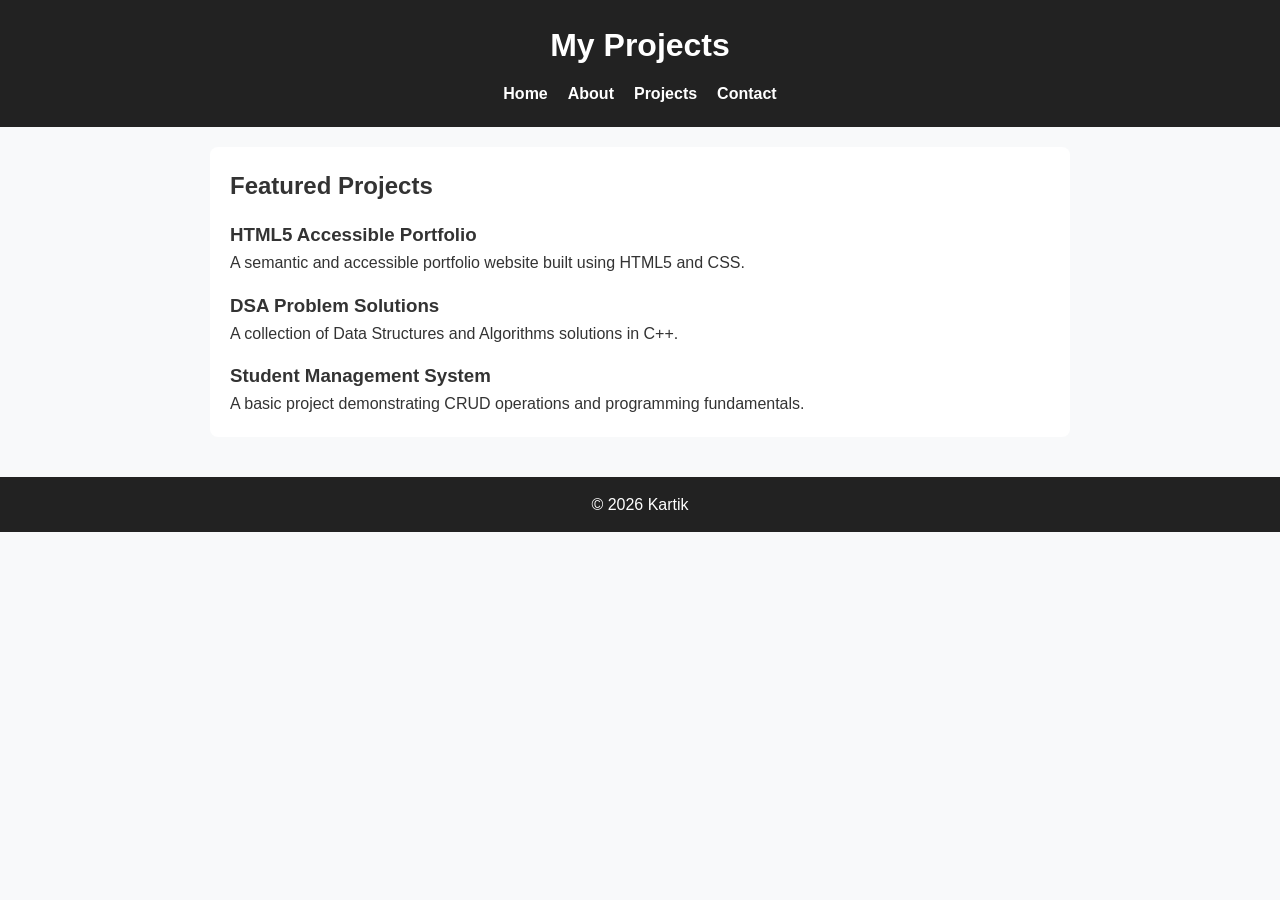
==== projects.html @ 1f8fbaab "Add files via upload" ====
<!DOCTYPE html>
<html lang="en">
<head>
    <meta charset="UTF-8">
    <meta name="viewport" content="width=device-width, initial-scale=1.0">
    <meta name="description" content="Projects by Kartik">
    <link rel="stylesheet" href="style.css">
    <title>Projects</title>
</head>
<body>

<header>
    <h1>My Projects</h1>

    <nav aria-label="Main Navigation">
        <ul>
            <li><a href="index.html">Home</a></li>
            <li><a href="about.html">About</a></li>
            <li><a href="projects.html">Projects</a></li>
            <li><a href="contact.html">Contact</a></li>
        </ul>
    </nav>
</header>

<main>

<section>
    <h2>Featured Projects</h2>

    <article>
        <h3>HTML5 Accessible Portfolio</h3>
        <p>A semantic and accessible portfolio website built using HTML5 and CSS.</p>
    </article>

    <article>
        <h3>DSA Problem Solutions</h3>
        <p>A collection of Data Structures and Algorithms solutions in C++.</p>
    </article>

    <article>
        <h3>Student Management System</h3>
        <p>A basic project demonstrating CRUD operations and programming fundamentals.</p>
    </article>

</section>

</main>

<footer>
    <p>&copy; 2026 Kartik</p>
</footer>

</body>
</html>
---- style.css ----
* {
    margin: 0;
    padding: 0;
    box-sizing: border-box;
}

body {
    font-family: Arial, sans-serif;
    line-height: 1.6;
    background-color: #f8f9fa;
    color: #333;
}

header {
    background-color: #222;
    color: white;
    padding: 20px;
    text-align: center;
}

nav ul {
    list-style: none;
    display: flex;
    justify-content: center;
    gap: 20px;
    margin-top: 10px;
}

nav a {
    color: white;
    text-decoration: none;
    font-weight: bold;
}

nav a:hover,
nav a:focus {
    text-decoration: underline;
}

main {
    max-width: 900px;
    margin: auto;
    padding: 20px;
}

section {
    background: white;
    padding: 20px;
    margin-bottom: 20px;
    border-radius: 8px;
}

article {
    margin-top: 15px;
}

footer {
    text-align: center;
    padding: 15px;
    background: #222;
    color: white;
}

a:focus,
button:focus,
input:focus,
textarea:focus {
    outline: 3px solid blue;
}

.skip-link {
    position: absolute;
    left: -9999px;
}

.skip-link:focus {
    left: 10px;
    top: 10px;
    background: white;
    padding: 10px;
}
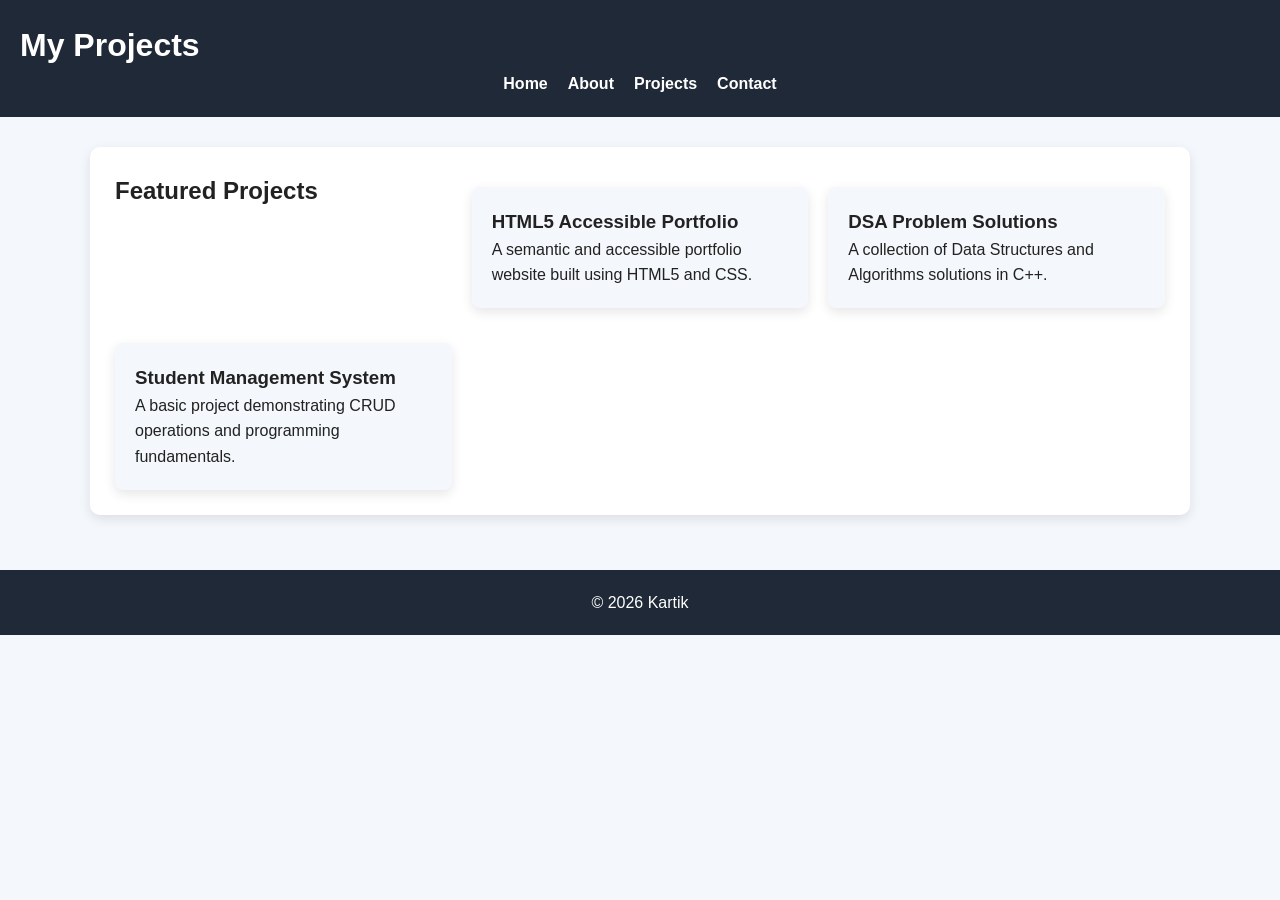
==== commit 87b29214: "Add files via upload" ====
--- a/projects.html
+++ b/projects.html
@@ -24,20 +24,20 @@
 
 <main>
 
-<section>
+<section class="projects">
     <h2>Featured Projects</h2>
 
-    <article>
+    <article class="card">
         <h3>HTML5 Accessible Portfolio</h3>
         <p>A semantic and accessible portfolio website built using HTML5 and CSS.</p>
     </article>
 
-    <article>
+    <article class="card">
         <h3>DSA Problem Solutions</h3>
         <p>A collection of Data Structures and Algorithms solutions in C++.</p>
     </article>
 
-    <article>
+    <article class="card">
         <h3>Student Management System</h3>
         <p>A basic project demonstrating CRUD operations and programming fundamentals.</p>
     </article>
--- a/style.css
+++ b/style.css
@@ -1,81 +1,164 @@
-* {
-    margin: 0;
-    padding: 0;
-    box-sizing: border-box;
+/* ===========================
+   CSS Variables (Light Theme)
+=========================== */
+:root {
+    --bg-color: #f4f7fb;
+    --card-color: #ffffff;
+    --text-color: #222;
+    --primary-color: #2563eb;
+    --secondary-color: #1e40af;
+    --header-bg: #1f2937;
+    --footer-bg: #1f2937;
+    --shadow: 0 4px 12px rgba(0,0,0,0.1);
 }
 
-body {
-    font-family: Arial, sans-serif;
-    line-height: 1.6;
-    background-color: #f8f9fa;
-    color: #333;
+/* Dark Theme */
+body.dark-mode {
+    --bg-color: #121212;
+    --card-color: #1f1f1f;
+    --text-color: #f1f1f1;
+    --primary-color: #60a5fa;
+    --secondary-color: #3b82f6;
+    --header-bg: #000;
+    --footer-bg: #000;
 }
 
-header {
-    background-color: #222;
-    color: white;
-    padding: 20px;
-    text-align: center;
+/* Reset */
+*{
+    margin:0;
+    padding:0;
+    box-sizing:border-box;
 }
 
-nav ul {
-    list-style: none;
-    display: flex;
-    justify-content: center;
-    gap: 20px;
-    margin-top: 10px;
+/* Body */
+body{
+    font-family:Arial, Helvetica, sans-serif;
+    background:var(--bg-color);
+    color:var(--text-color);
+    line-height:1.6;
 }
 
-nav a {
-    color: white;
-    text-decoration: none;
-    font-weight: bold;
+/* Header */
+header{
+    background:var(--header-bg);
+    color:white;
+    padding:20px;
 }
 
-nav a:hover,
-nav a:focus {
-    text-decoration: underline;
+/* Navigation using Flexbox */
+nav ul{
+    display:flex;
+    justify-content:center;
+    align-items:center;
+    gap:20px;
+    list-style:none;
+    flex-wrap:wrap;
 }
 
-main {
-    max-width: 900px;
-    margin: auto;
-    padding: 20px;
+nav a{
+    color:white;
+    text-decoration:none;
+    font-weight:bold;
 }
 
-section {
-    background: white;
-    padding: 20px;
-    margin-bottom: 20px;
-    border-radius: 8px;
+nav a:hover{
+    color:#ffd54f;
 }
 
-article {
-    margin-top: 15px;
+/* Main */
+main{
+    width:90%;
+    max-width:1100px;
+    margin:auto;
+    padding:30px 0;
 }
 
-footer {
-    text-align: center;
-    padding: 15px;
-    background: #222;
-    color: white;
+/* Sections */
+section{
+    background:var(--card-color);
+    padding:25px;
+    margin-bottom:25px;
+    border-radius:10px;
+    box-shadow:var(--shadow);
+    transition:.3s;
 }
 
+section:hover{
+    transform:translateY(-5px);
+}
+
+/* Articles */
+article{
+    margin-top:15px;
+}
+
+/* Project Grid */
+.projects{
+    display:grid;
+    grid-template-columns:repeat(auto-fit,minmax(250px,1fr));
+    gap:20px;
+}
+
+.card{
+    background:var(--bg-color);
+    padding:20px;
+    border-radius:8px;
+    box-shadow:var(--shadow);
+}
+
+/* Forms */
+form{
+    display:flex;
+    flex-direction:column;
+    gap:15px;
+}
+
+input,
+textarea{
+    padding:10px;
+    border:1px solid #ccc;
+    border-radius:5px;
+}
+
+button{
+    background:var(--primary-color);
+    color:white;
+    border:none;
+    padding:12px;
+    cursor:pointer;
+    border-radius:5px;
+}
+
+button:hover{
+    background:var(--secondary-color);
+}
+
+/* Footer */
+footer{
+    background:var(--footer-bg);
+    color:white;
+    text-align:center;
+    padding:20px;
+}
+
+/* Accessibility */
 a:focus,
 button:focus,
 input:focus,
-textarea:focus {
-    outline: 3px solid blue;
+textarea:focus{
+    outline:3px solid orange;
 }
 
-.skip-link {
-    position: absolute;
-    left: -9999px;
-}
+/* Responsive (Mobile First) */
+@media (max-width:768px){
 
-.skip-link:focus {
-    left: 10px;
-    top: 10px;
-    background: white;
-    padding: 10px;
+    nav ul{
+        flex-direction:column;
+        gap:10px;
+    }
+
+    main{
+        width:95%;
+    }
+
 }
